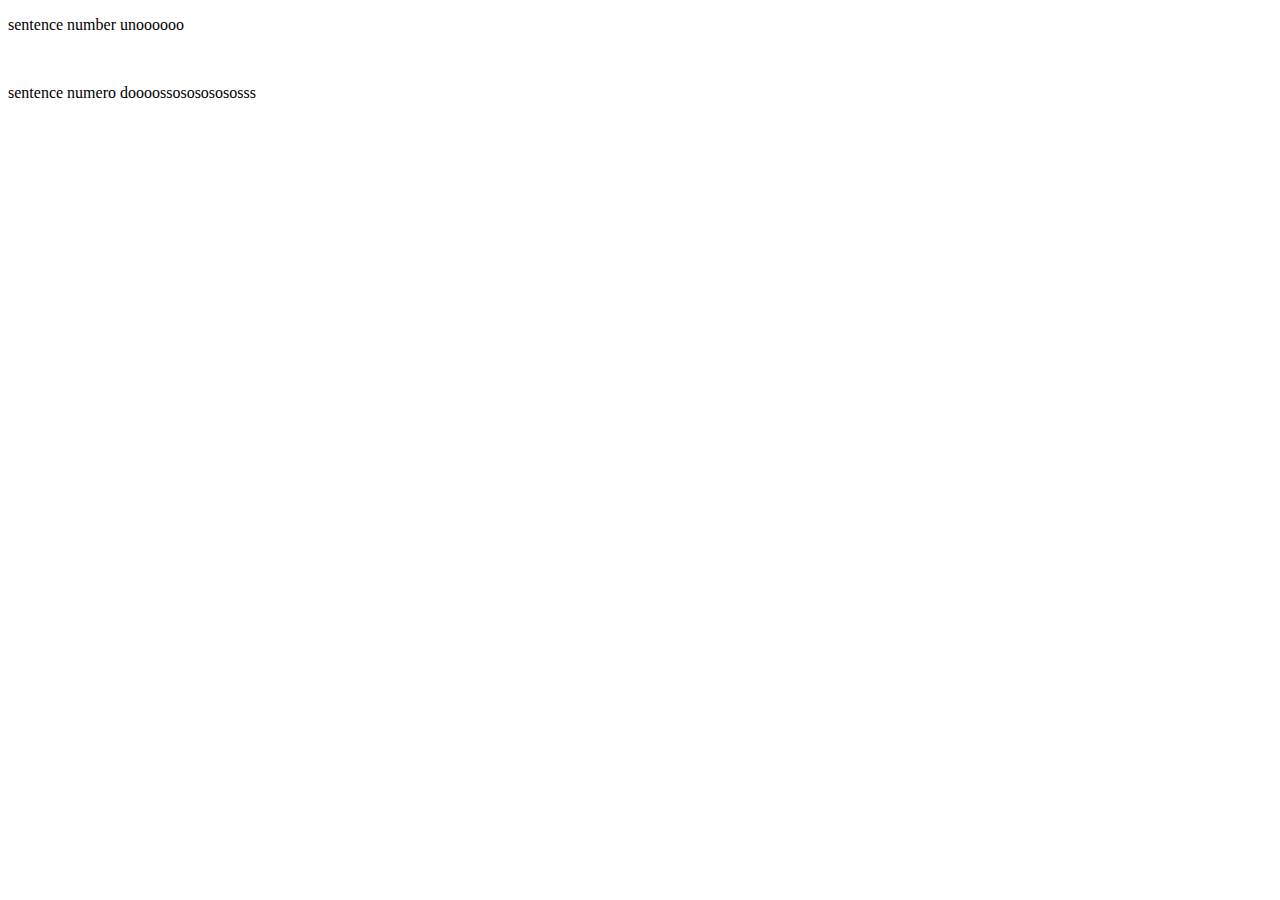
==== html_1/index.html @ b961553c "created html and css website and creates a prototype website" ====
<!DOCTYPE html>
<html lang="en">
    <head>
        <meta charset="UTF-8">
        <meta name="viewport" content="width=device-width, initial-scale=1.0">
        <title>Document</title>
    </head>
    <body>
        <p>sentence number unoooooo</p>
        <img src="" >
        <p>sentence numero doooossosososososss</p>
    </body>
</html>
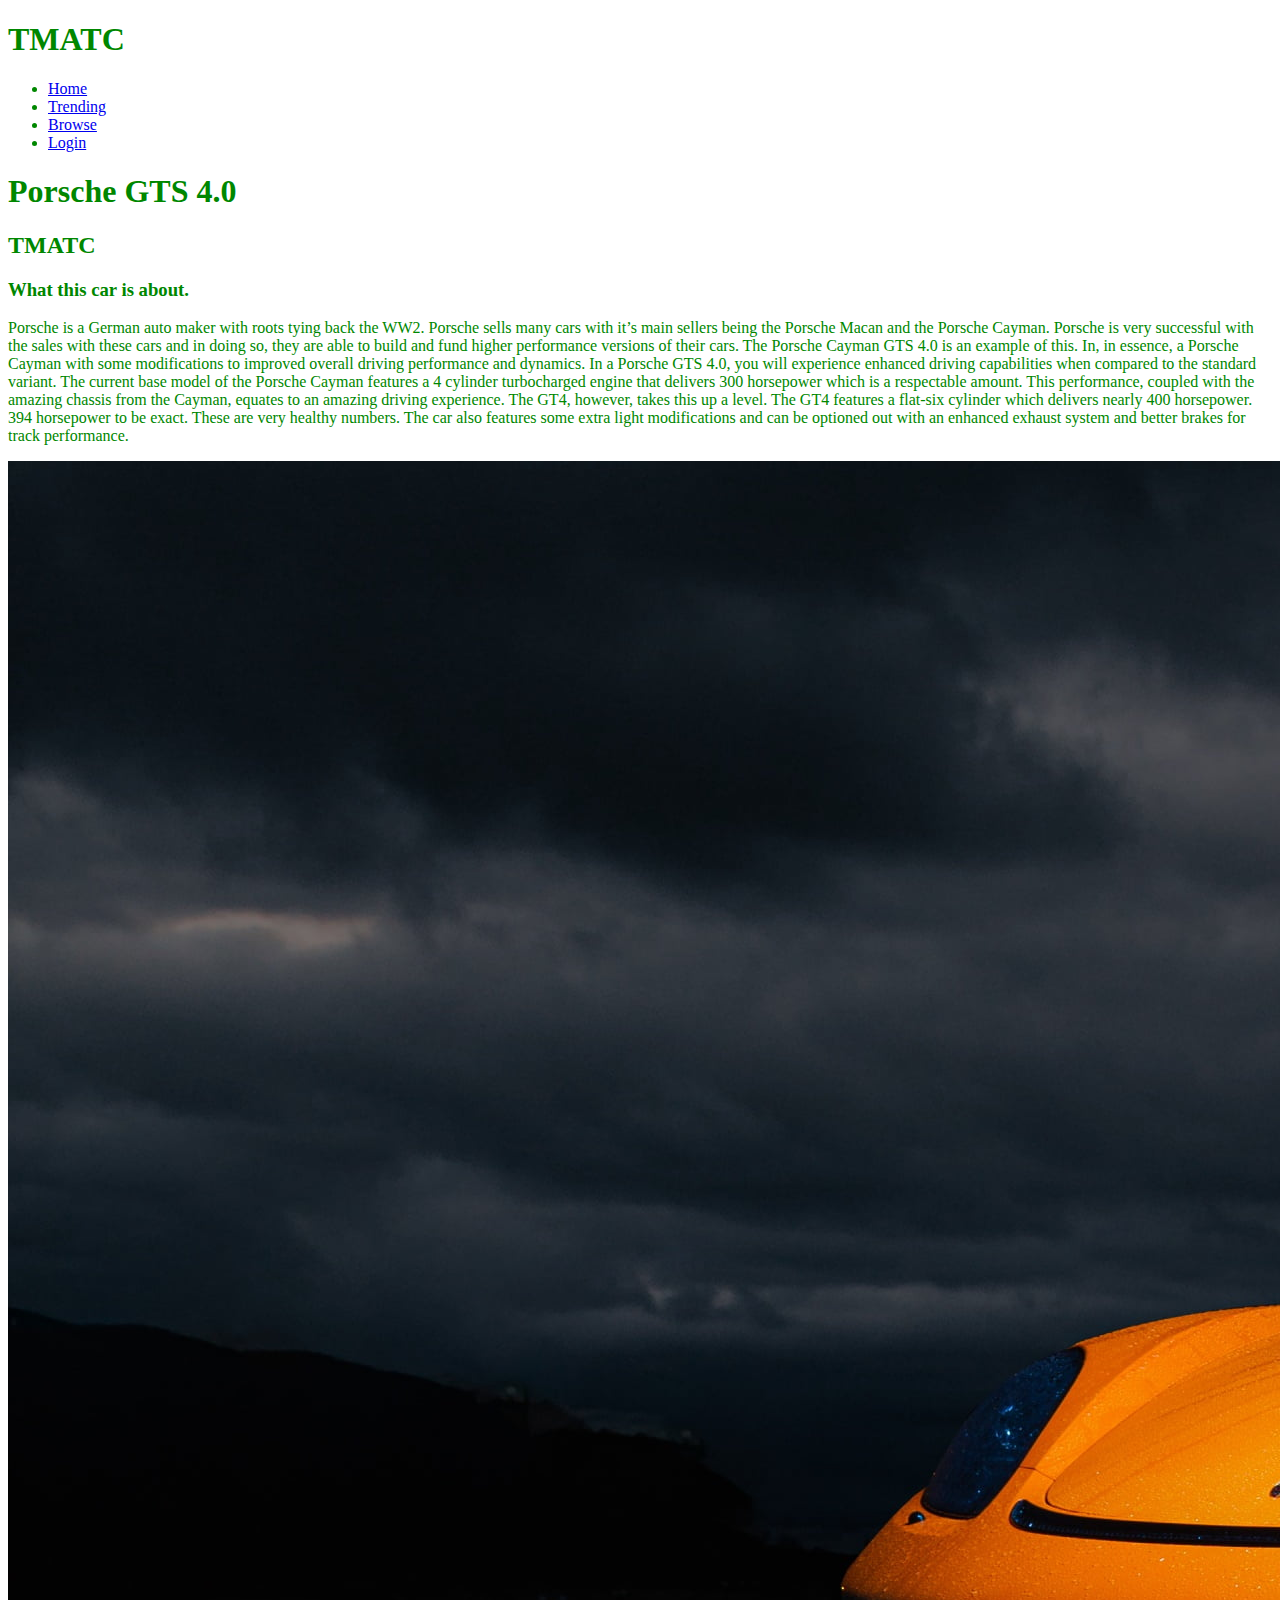
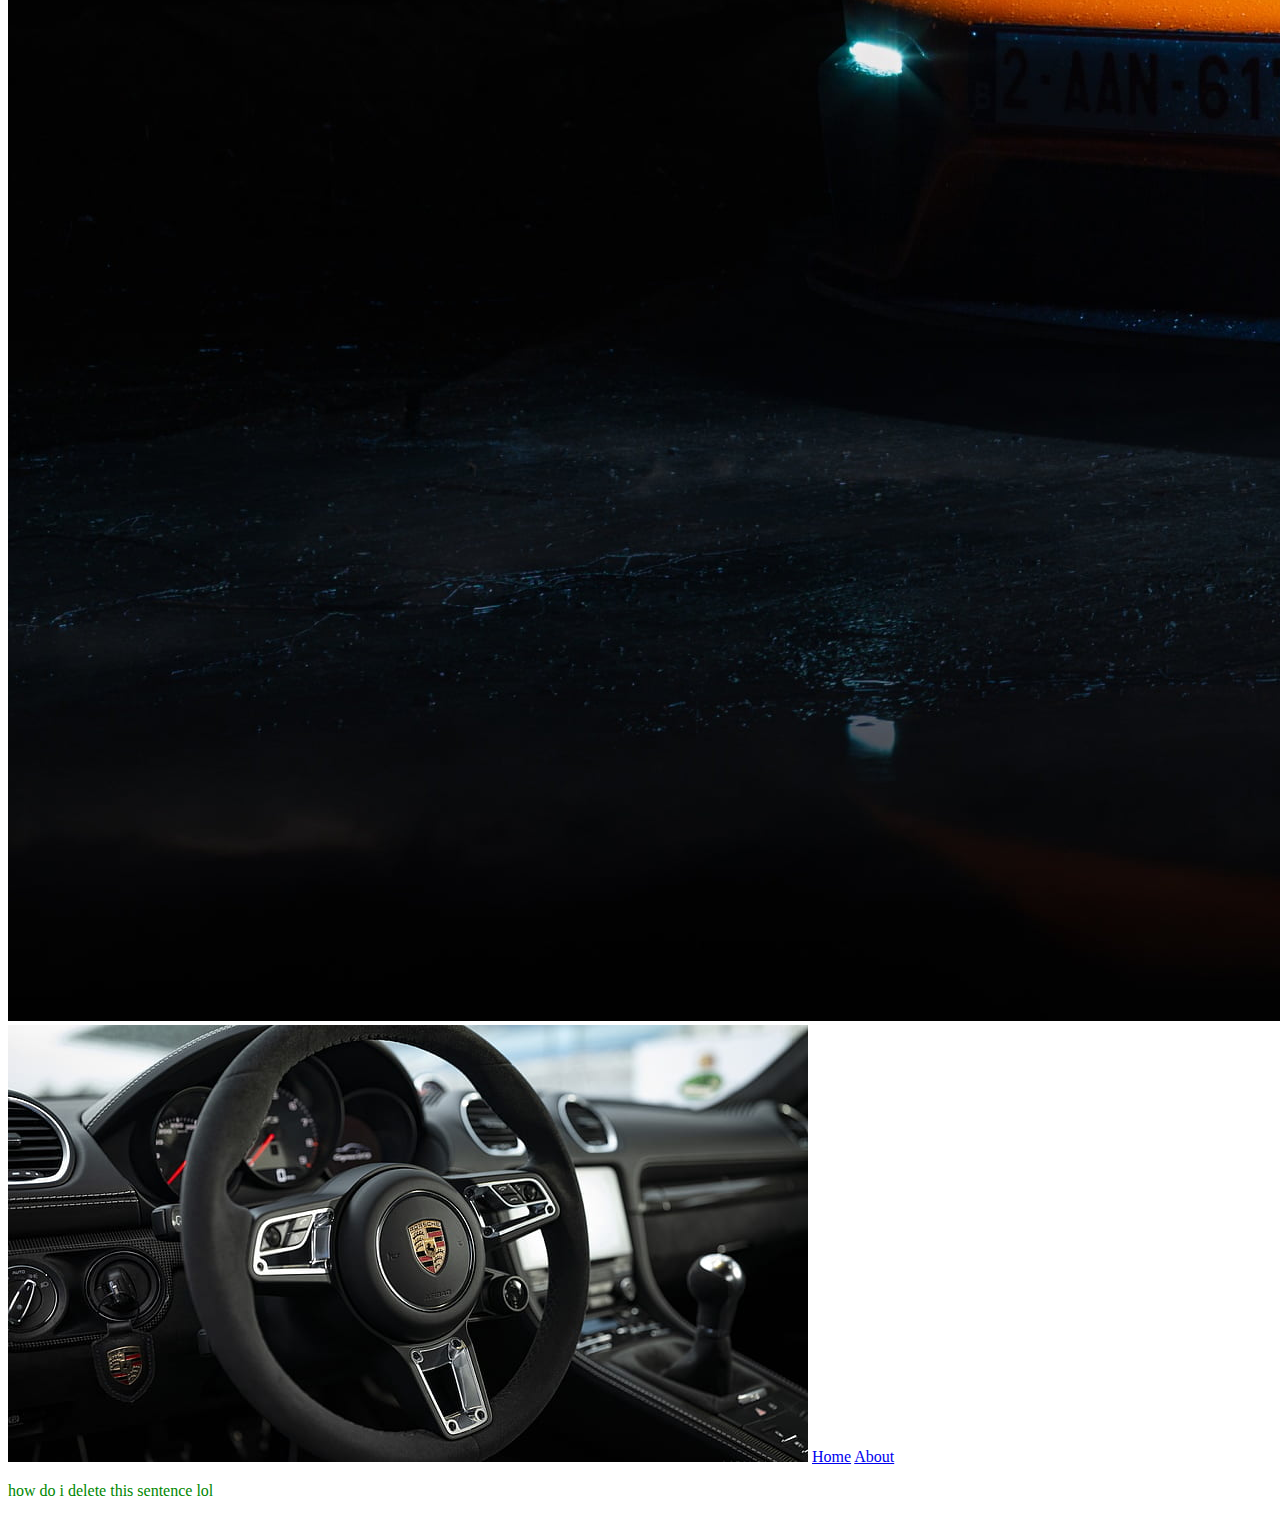
==== commit b67ea1a2: "added images and text to the website" ====
--- a/html_1/index.html
+++ b/html_1/index.html
@@ -4,10 +4,30 @@
         <meta charset="UTF-8">
         <meta name="viewport" content="width=device-width, initial-scale=1.0">
         <title>Document</title>
+        <link href="PorscheGTS.css" rel="stylesheet"/>
     </head>
     <body>
-        <p>sentence number unoooooo</p>
-        <img src="" >
-        <p>sentence numero doooossosososososss</p>
+        <nav>
+            <h1>TMATC</h1>
+            <ul>
+                <li><a href="#">Home</a></li>
+                <li><a href="#">Trending</a></li>
+                <li><a href="#">Browse</a></li>
+                <li><a href="#">Login</a></li>
+            </ul>
+        </nav>
+        <h1>Porsche GTS 4.0</h1>
+        <h2>TMATC</h2>
+        <h3>What this car is about. </h3>
+
+        <p>Porsche is a German auto maker with roots tying back the WW2. 
+
+            Porsche sells many cars with it’s main sellers being the Porsche Macan and the Porsche Cayman. Porsche is very successful with the sales with these cars and in doing so, they are able to build and fund higher performance versions of their cars. The Porsche Cayman GTS 4.0 is an example of this. In, in essence, a Porsche Cayman with some modifications to improved overall driving performance and dynamics. In a Porsche GTS 4.0, you will experience enhanced driving capabilities when compared to the standard variant. The current base model of the Porsche Cayman features a 4 cylinder turbocharged engine that delivers 300 horsepower which is a respectable amount. This performance, coupled with the amazing chassis from the Cayman, equates to an amazing driving experience. The GT4, however, takes this up a level. The GT4 features a flat-six cylinder which delivers nearly 400 horsepower. 394 horsepower to be exact. These are very healthy numbers. The car also features some extra light modifications and can be optioned out with an enhanced exhaust system and better brakes for track performance. 
+        </p>  
+        <img src="Porsche-Cayman-GT4-4K-Wallpaper copy.jpg" >
+        <img src="HD-wallpaper-2020-porsche-718-cayman-gts-4-color-phyton-green-interior-steering-wheel-car copy.jpg">
+        <a href="#">Home</a>
+        <a href="#">About</a>
+        <p>how do i delete this sentence lol</p>
     </body>
 </html>--- a/html_1/PorscheGTS.css
+++ b/html_1/PorscheGTS.css
@@ -0,0 +1,3 @@
+body {
+    color: rgb(0, 135, 0);
+}
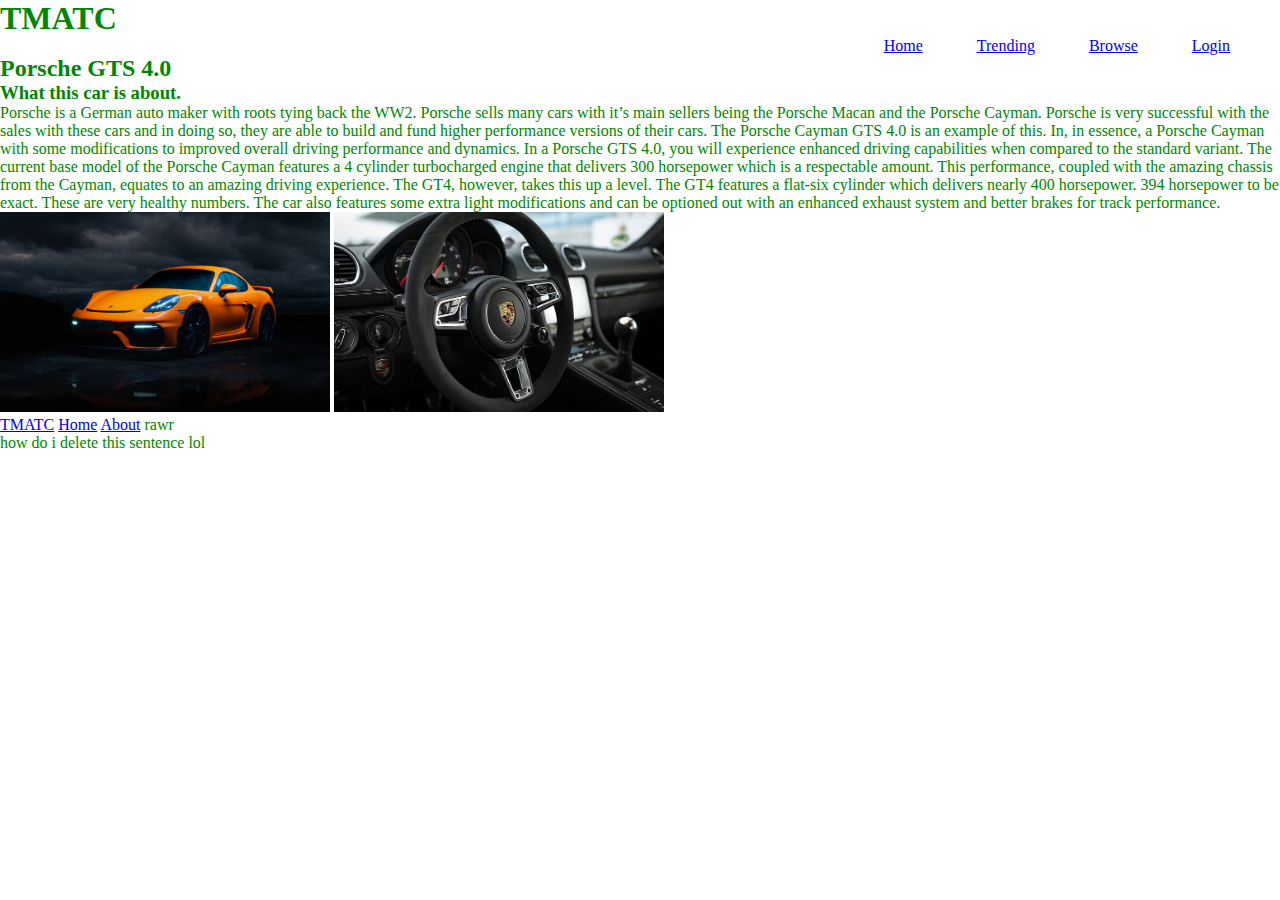
==== commit 986d312d: "Did some changes in css like moving links around and changing image sizes" ====
--- a/html_1/index.html
+++ b/html_1/index.html
@@ -7,27 +7,35 @@
         <link href="PorscheGTS.css" rel="stylesheet"/>
     </head>
     <body>
-        <nav>
-            <h1>TMATC</h1>
-            <ul>
-                <li><a href="#">Home</a></li>
-                <li><a href="#">Trending</a></li>
-                <li><a href="#">Browse</a></li>
-                <li><a href="#">Login</a></li>
-            </ul>
-        </nav>
-        <h1>Porsche GTS 4.0</h1>
-        <h2>TMATC</h2>
-        <h3>What this car is about. </h3>
+        <header> 
+            <nav>
+                <h1>TMATC</h1>
+                <ul>
+                    <li><a href="#">Home</a></li>
+                    <li><a href="#">Trending</a></li>
+                    <li><a href="#">Browse</a></li>
+                    <li><a href="#">Login</a></li>
+                </ul>
+            </nav>
+            <h2>Porsche GTS 4.0</h2>
+        </header>
+        <main>
 
-        <p>Porsche is a German auto maker with roots tying back the WW2. 
-
-            Porsche sells many cars with it’s main sellers being the Porsche Macan and the Porsche Cayman. Porsche is very successful with the sales with these cars and in doing so, they are able to build and fund higher performance versions of their cars. The Porsche Cayman GTS 4.0 is an example of this. In, in essence, a Porsche Cayman with some modifications to improved overall driving performance and dynamics. In a Porsche GTS 4.0, you will experience enhanced driving capabilities when compared to the standard variant. The current base model of the Porsche Cayman features a 4 cylinder turbocharged engine that delivers 300 horsepower which is a respectable amount. This performance, coupled with the amazing chassis from the Cayman, equates to an amazing driving experience. The GT4, however, takes this up a level. The GT4 features a flat-six cylinder which delivers nearly 400 horsepower. 394 horsepower to be exact. These are very healthy numbers. The car also features some extra light modifications and can be optioned out with an enhanced exhaust system and better brakes for track performance. 
-        </p>  
-        <img src="Porsche-Cayman-GT4-4K-Wallpaper copy.jpg" >
-        <img src="HD-wallpaper-2020-porsche-718-cayman-gts-4-color-phyton-green-interior-steering-wheel-car copy.jpg">
-        <a href="#">Home</a>
-        <a href="#">About</a>
-        <p>how do i delete this sentence lol</p>
+            <h3>What this car is about. </h3>
+            
+            <p>Porsche is a German auto maker with roots tying back the WW2. 
+                
+                Porsche sells many cars with it’s main sellers being the Porsche Macan and the Porsche Cayman. Porsche is very successful with the sales with these cars and in doing so, they are able to build and fund higher performance versions of their cars. The Porsche Cayman GTS 4.0 is an example of this. In, in essence, a Porsche Cayman with some modifications to improved overall driving performance and dynamics. In a Porsche GTS 4.0, you will experience enhanced driving capabilities when compared to the standard variant. The current base model of the Porsche Cayman features a 4 cylinder turbocharged engine that delivers 300 horsepower which is a respectable amount. This performance, coupled with the amazing chassis from the Cayman, equates to an amazing driving experience. The GT4, however, takes this up a level. The GT4 features a flat-six cylinder which delivers nearly 400 horsepower. 394 horsepower to be exact. These are very healthy numbers. The car also features some extra light modifications and can be optioned out with an enhanced exhaust system and better brakes for track performance. 
+            </p>  
+            <img src="Porsche-Cayman-GT4-4K-Wallpaper copy.jpg" class="medium-small-image">
+            <img src="HD-wallpaper-2020-porsche-718-cayman-gts-4-color-phyton-green-interior-steering-wheel-car copy.jpg" class="medium-small-image">
+        </main>
+        <footer> 
+            <a href="#">TMATC</a>
+            <a href="#">Home</a>
+            <a href="#">About</a>
+    rawr
+            <p>how do i delete this sentence lol</p>
+        </footer>
     </body>
 </html>--- a/html_1/PorscheGTS.css
+++ b/html_1/PorscheGTS.css
@@ -1,3 +1,26 @@
 body {
     color: rgb(0, 135, 0);
 }
+* {
+    margin: 0; 
+    padding: 0;
+}
+
+
+
+.medium-small-image {
+    width: 330px;
+    height: 200px;
+}
+
+
+li {
+    list-style-type: none;
+    display: inline-block;
+    margin-left: 50px;
+    margin-left: 50px;
+}
+ul {
+    text-align: right;
+    margin-right: 50px;
+}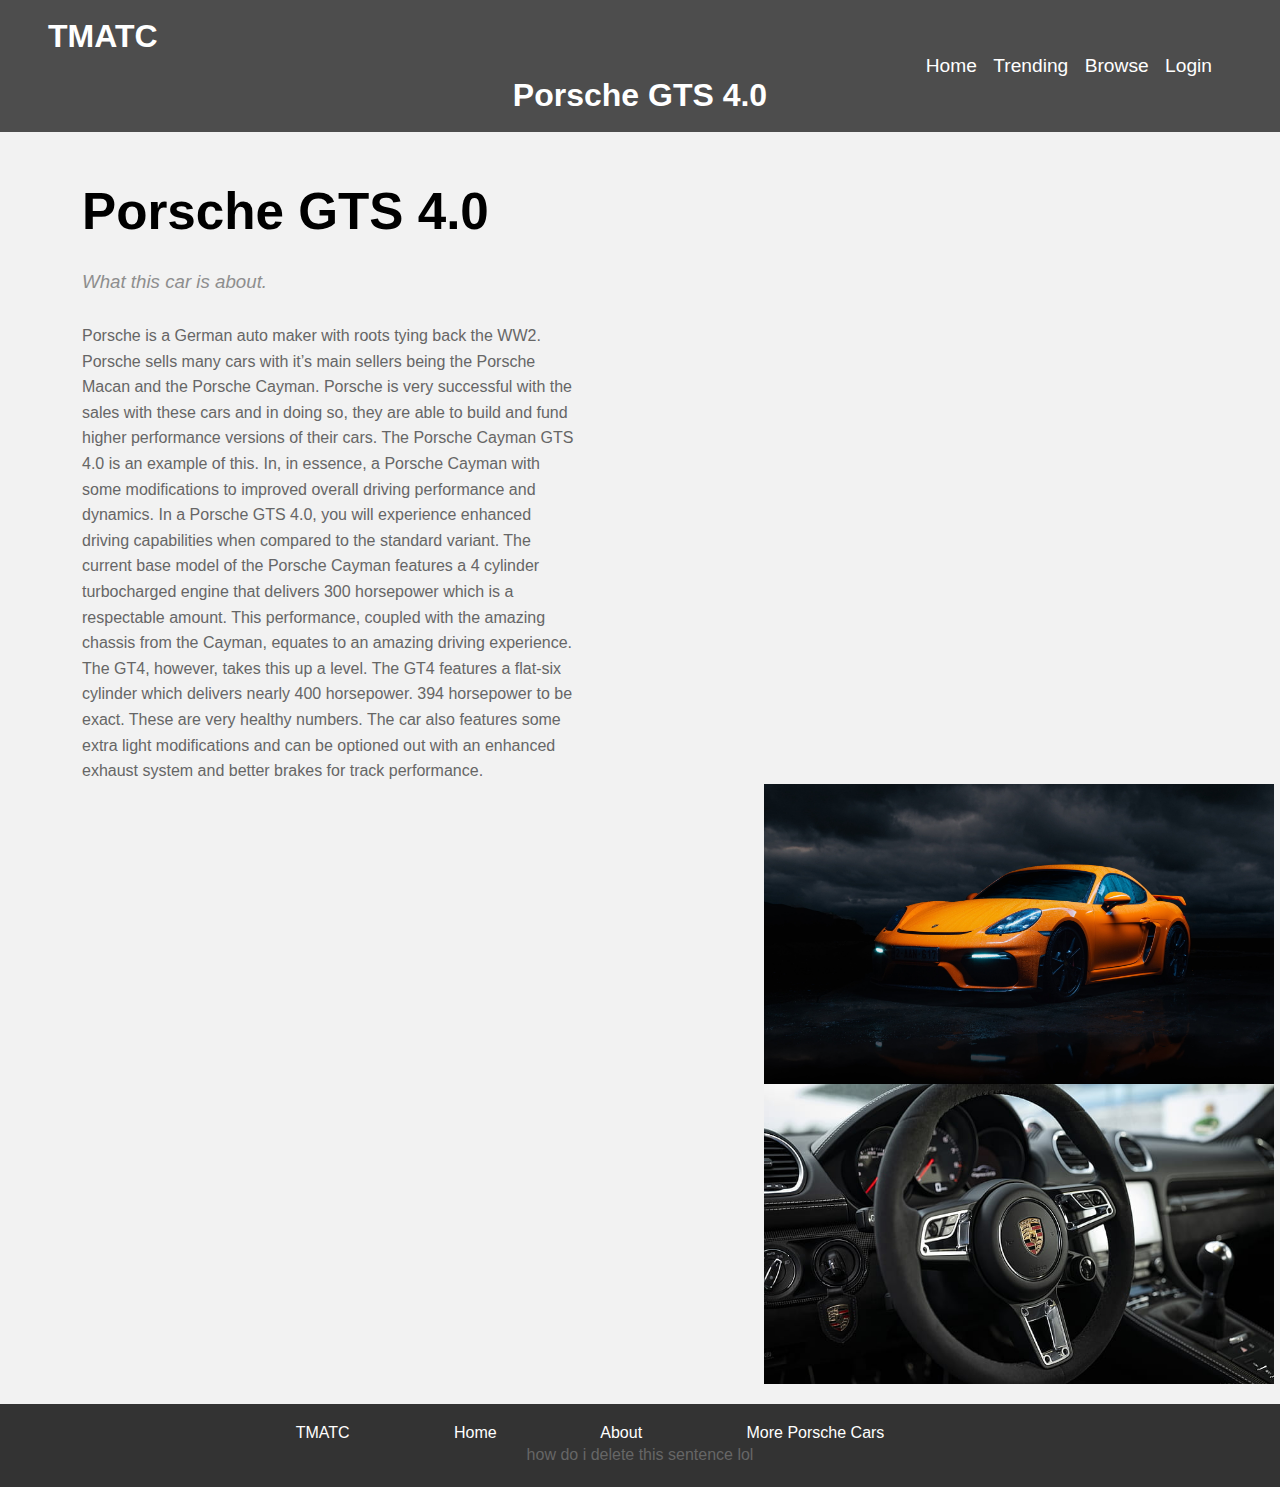
==== commit 0767a9c9: "updated figma to meet figma 1 and 2 requirments. Updated html and css to meet css and html 1 require" ====
--- a/html_1/index.html
+++ b/html_1/index.html
@@ -9,32 +9,32 @@
     <body>
         <header> 
             <nav>
-                <h1>TMATC</h1>
+                <h1><a href="#" class="TMATC-header-link">TMATC</a></h1> 
                 <ul>
-                    <li><a href="#">Home</a></li>
-                    <li><a href="#">Trending</a></li>
-                    <li><a href="#">Browse</a></li>
-                    <li><a href="#">Login</a></li>
+                    <li><a href="index.html">Home</a></li>
+                    <li><a href="trending.html">Trending</a></li>
+                    <li><a href="Browse.html">Browse</a></li>
+                    <li><a href="Login.html">Login</a></li>
                 </ul>
             </nav>
             <h2>Porsche GTS 4.0</h2>
         </header>
         <main>
-
-            <h3>What this car is about. </h3>
+            <h1 class="Paragraph">Porsche GTS 4.0</h1> 
+            <h3 class="Paragraph">What this car is about. </h3>
             
-            <p>Porsche is a German auto maker with roots tying back the WW2. 
-                
-                Porsche sells many cars with it’s main sellers being the Porsche Macan and the Porsche Cayman. Porsche is very successful with the sales with these cars and in doing so, they are able to build and fund higher performance versions of their cars. The Porsche Cayman GTS 4.0 is an example of this. In, in essence, a Porsche Cayman with some modifications to improved overall driving performance and dynamics. In a Porsche GTS 4.0, you will experience enhanced driving capabilities when compared to the standard variant. The current base model of the Porsche Cayman features a 4 cylinder turbocharged engine that delivers 300 horsepower which is a respectable amount. This performance, coupled with the amazing chassis from the Cayman, equates to an amazing driving experience. The GT4, however, takes this up a level. The GT4 features a flat-six cylinder which delivers nearly 400 horsepower. 394 horsepower to be exact. These are very healthy numbers. The car also features some extra light modifications and can be optioned out with an enhanced exhaust system and better brakes for track performance. 
-            </p>  
-            <img src="Porsche-Cayman-GT4-4K-Wallpaper copy.jpg" class="medium-small-image">
-            <img src="HD-wallpaper-2020-porsche-718-cayman-gts-4-color-phyton-green-interior-steering-wheel-car copy.jpg" class="medium-small-image">
+            <p class="Paragraph">Porsche is a German auto maker with roots tying back the WW2. <br> Porsche sells many cars with it’s main sellers being the Porsche Macan and the Porsche Cayman. Porsche is very successful with the sales with these cars and in doing so, they are able to build and fund higher performance versions of their cars. The Porsche Cayman GTS 4.0 is an example of this. In, in essence, a Porsche Cayman with some modifications to improved overall driving performance and dynamics. In a Porsche GTS 4.0, you will experience enhanced driving capabilities when compared to the standard variant. The current base model of the Porsche Cayman features a 4 cylinder turbocharged engine that delivers 300 horsepower which is a respectable amount. This performance, coupled with the amazing chassis from the Cayman, equates to an amazing driving experience. The GT4, however, takes this up a level. The GT4 features a flat-six cylinder which delivers nearly 400 horsepower. 394 horsepower to be exact. These are very healthy numbers. The car also features some extra light modifications and can be optioned out with an enhanced exhaust system and better brakes for track performance. 
+            </p> 
+            <div>
+                <img src="Porsche-Cayman-GT4-4K-Wallpaper copy.jpg" class="medium-small-image">
+                <img src="HD-wallpaper-2020-porsche-718-cayman-gts-4-color-phyton-green-interior-steering-wheel-car copy.jpg" class="medium-small-image">
+            </div> 
         </main>
         <footer> 
-            <a href="#">TMATC</a>
+            <a class="footer-header" href="#">TMATC</a >
             <a href="#">Home</a>
             <a href="#">About</a>
-    rawr
+            <a href="#">More Porsche Cars</a>
             <p>how do i delete this sentence lol</p>
         </footer>
     </body>
--- a/html_1/PorscheGTS.css
+++ b/html_1/PorscheGTS.css
@@ -1,26 +1,124 @@
-body {
-    color: rgb(0, 135, 0);
-}
 * {
-    margin: 0; 
+    margin: 0;
     padding: 0;
 }
 
 
 
-.medium-small-image {
-    width: 330px;
-    height: 200px;
+header {
+    background-color: #4d4d4d;
+    color: #fff;
+    padding: 18px;
+}
+/* margin isn't working*/
+.TMATC-header-link {
+    margin-left: 30px;
+    margin-top: 10%; /*what? how do I align this with the ul list?*/
+    color: #fff;
+    text-decoration: none;
+    text-align: left; 
+}
+
+header h2 {
+    text-align: center;
+    font-size: 200%;
+}
+
+ul {
+    text-align: right;
+    margin-right: 50px;
+}
+li {
+    list-style-type: none;
+    display: inline-block;
+    margin-left: 1%;
+    margin-left: 1%;
+    font-family: Arial;
+    font-size: 120%;
+}
+
+ul a {
+    color: #fff;
+    text-decoration: none;
 }
 
 
-li {
-    list-style-type: none;
-    display: inline-block;
-    margin-left: 50px;
-    margin-left: 50px;
+
+
+
+
+
+.medium-small-image {
+    width: 510px;
+    height: 300px;
+    display: flex;
+    flex-direction: column;
+    top: 30px;
 }
-ul {
-    text-align: right;
-    margin-right: 50px;
+img {
+    margin-left: 60%;
+}
+
+
+/* how do I get the paragraph and images next to each other? */
+.medium-small-image, .Paragraph {
+
+}
+
+
+
+main {
+    padding: 20px;
+}
+
+
+body {
+    font-family: Arial, sans-serif;
+    background-color: #f2f2f2;
+}
+
+.Paragraph {
+    width: 40%;
+    margin-left: 5%;
+    margin-top: 30px;
+}
+
+main h1 {
+    font-size: 320%;
+}
+
+h3 {
+    color: #8e8e8e;
+    font-weight: lighter;
+    font-style: italic;
+}
+
+
+p {
+    color: #666;
+    line-height: 1.6;
+}
+
+
+
+
+
+
+
+
+footer {
+    background-color: #333;
+    color: #fff;
+    text-align: center;
+    padding: 20px;
+}
+
+footer a {
+    color: #fff;
+    text-decoration: none;
+    margin-right: 100px;
+}
+
+.footer-header {
+    text-align: left;
 }